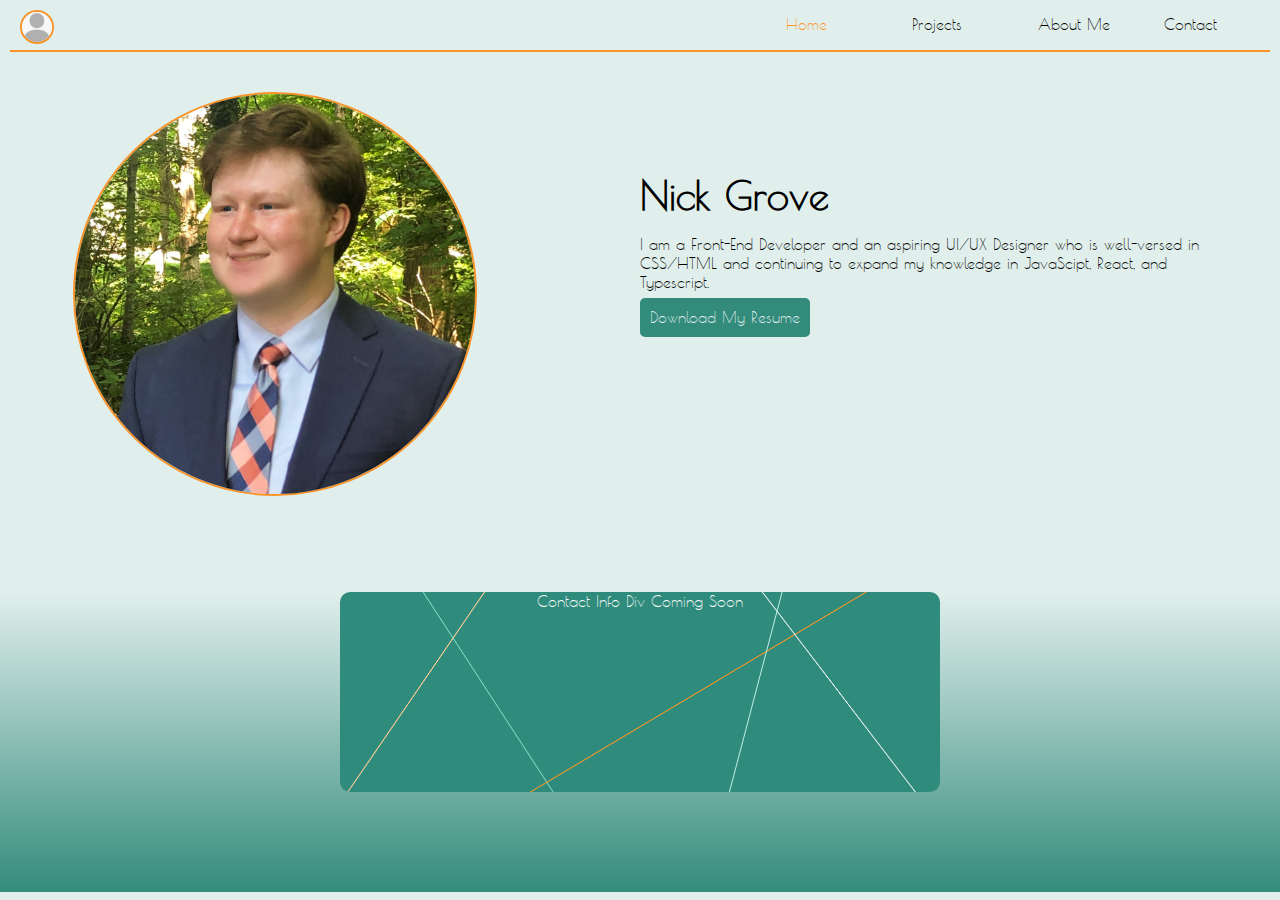
==== index.html @ d78f2d15 "First Commit: Landing Page Mostly Finished" ====
<!DOCTYPE html>
<html>
    <head>
        <meta charset="UTF-8">
        <link href="index.css" rel="stylesheet">
        <title>Nick Grove Development and Design</title>
    </head>

    <body>
        <div id='bar'>
            <ul id="info-bar">
                <li>
                    <img id='profile-pic' src="fonts_and_assets/generic_profile_pic.jpeg" alt="Test Profile Pic"
                    height="30px" width="30px">
                </li>
            </ul>

            <ul id="nav-bar">
                <li class="nav-bar-page">
                    <a href="index.html" id="current">Home</a>
                </li>
                <li class="nav-bar-page">
                    <a href="projects.html">Projects</a>
                </li>
                <li class="nav-bar-page">
                    <a href="about.html">About Me</a>
                </li>
                <li class="nav-bar-page">
                    <a href="contact.html">Contact</a>
                </li>
            </ul>
        </div>

        <div id="main-landing">
            <ul>
                <li id="picture">
                    <img src="fonts_and_assets/profile_pic.jpeg" id="about-pic" alt="Picture">
                </li>

                <li id="about">
                    <div>
                        <div id="name-div">Nick Grove</div>
                        <p>I am a Front-End Developer and an aspiring UI/UX Designer who is well-versed in 
                            CSS/HTML and continuing to expand my knowledge in JavaScipt, React, and Typescript.</p>
                        <a id="download-a" href="files/Resume.pdf" download>
                            <div id="download-button">Download My Resume</div>
                        </a> 
                    </div>
                </li>
            </ul>
        </div>

        <div id="contact-and-gradient">
            <div id="contact-div">
                <!-- <ul>
                    <li id="github">
                        <a href="https://github.com/Feauv">
                            <img src="fonts_and_assets/GitHub-Mark/PNG/GitHub-Mark-64px.png" alt="Github" height="30px" width="30px">
                        </a>
                    </li>
                    <li></li>
                    <li></li>
                </ul>
                <div id="email">
                    <img src="fonts_and_assets/email@2x.png" alt="email" height="25px" width="30px">
                </div>
                 -->
                Contact Info Div Coming Soon
            </div>
        </div>

    </body>
</html>

<!-- Finishing up contact div is all that is left on the landing page -->
---- index.css ----
/* Font Generation */
@font-face {
    font-family: 'poiret_one';
    src: url('font_and_assets/webfontkit-20200703-165336/poiretone-regular-webfont.woff2') format('woff2'),
         url('fonts_and_assets/webfontkit-20200703-165336/poiretone-regular-webfont.woff') format('woff');
    font-weight: normal;
    font-style: normal;

}

/* Body Setup */
body {
    font-family: 'poiret_one';
    background-color: #E1EFEC;
    padding: 0px;
    margin: 0px;
}

/* Nav Bar Setup */
#bar {
    border-bottom-style: solid;
    border-bottom-width: 2px;
    border-bottom-color: #FA9429;
    height: 50px;
    margin: 0 10px 0 10px;
    /*box-shadow: 0px 2px 0px #FA9429, 0px 4px 0px #FBCA92;*/
}

ul {
    list-style-type: none;
    padding: 0;
    margin: 0;
}

#nav-bar {
    margin-left: 60%;
    padding: 15px 0px 15px 0px;
    height: 50px;
}
/*  */

/* List Item Setup */
li {
    float: left;
}
.nav-bar-page {
    width: 25%;
}

/* a */
li img {
    display: inline;
}
#profile-pic {
    margin: 10px 10px 10px 10px;
    border-style: solid;
    border-width: 2px;
    border-color: #FA9429;
    border-radius: 30px;
}

/* div */
li div {
    display: inline;
}
#name {
    margin: 15px 10px 15px 0px;
}

#slash {
    margin: 15px 5px 15px 0px;
    color: gray;
}

#specialization {
    margin: 15px 0px 15px 5px;
    color: gray;
}

/* a */
li a {
    display: inline;
    padding: 0px 20px 0px 20px;
    text-decoration: none;
    color: black;
}

a {
    transition: color 1s;
}
a:hover {
    color: #FA9429;
}

#current {
    color: #FA9429;
}
/*  */

#main-landing {
    height: 400px;
    margin: 40px 0 0 0;
}

#picture {
    margin: 0;
    width: 38%;
    height: 400px;
}
#about-pic {
    margin-left: 15%;
    height: 400px;
    border-style: solid;
    border-width: 2px;
    border-color:#FA9429;
    border-radius: 400px;
}

#about {
    margin-left: 10%;
    padding: 80px 2% 0 2%;
    width: 46%;
}

#name-div {
    font-size: 40px;
    font-weight: bold;
}

#download-a {
    margin: 0;
    padding: 0;
}
#download-button {
    background-color: #338B7C;
    color: #E1EFEC;
    padding: 10px;
    margin: 0;
    border-radius: 5px;
}

#contact-and-gradient {
    margin: 0 0 0 0;
    padding: 0;
    height: 300px;
    width: 100%;
    background-image: linear-gradient(to bottom, #E1EFEC, #338B7C);
}

#contact-div {
    margin: 100px auto;
    padding: 0;
    height: 200px;
    width: 600px;
    background-image: url("fonts_and_assets/contact-box@2x.png");
    background-size: 600px 200px;
    border-radius: 10px;
    text-align: center;
    color: white;
}
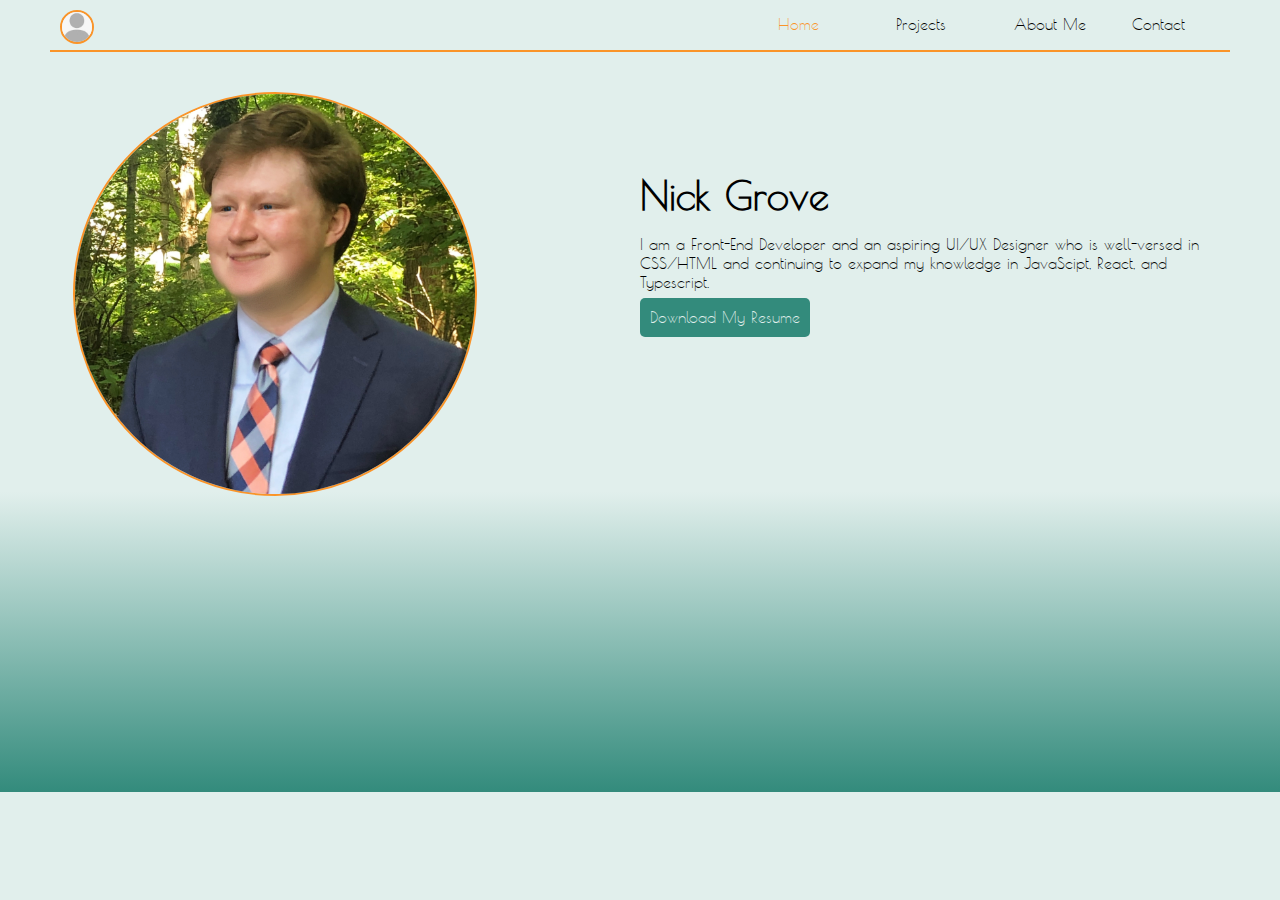
==== commit e5f50214: "Github Links Check" ====
--- a/index.html
+++ b/index.html
@@ -33,16 +33,16 @@
 
         <div id="main-landing">
             <ul>
-                <li id="picture">
-                    <img src="fonts_and_assets/profile_pic.jpeg" id="about-pic" alt="Picture">
+                <li id="landing-headshot-li">
+                    <img src="fonts_and_assets/profile_pic.jpeg" id="headshot" alt="Picture">
                 </li>
 
-                <li id="about">
+                <li id="landing-about-li">
                     <div>
-                        <div id="name-div">Nick Grove</div>
+                        <div id="name">Nick Grove</div>
                         <p>I am a Front-End Developer and an aspiring UI/UX Designer who is well-versed in 
                             CSS/HTML and continuing to expand my knowledge in JavaScipt, React, and Typescript.</p>
-                        <a id="download-a" href="files/Resume.pdf" download>
+                        <a id="download" href="files/Resume.pdf" download>
                             <div id="download-button">Download My Resume</div>
                         </a> 
                     </div>
@@ -51,8 +51,8 @@
         </div>
 
         <div id="contact-and-gradient">
-            <div id="contact-div">
-                <!-- <ul>
+            <!-- <div id="contact-div">
+                <ul>
                     <li id="github">
                         <a href="https://github.com/Feauv">
                             <img src="fonts_and_assets/GitHub-Mark/PNG/GitHub-Mark-64px.png" alt="Github" height="30px" width="30px">
@@ -64,9 +64,8 @@
                 <div id="email">
                     <img src="fonts_and_assets/email@2x.png" alt="email" height="25px" width="30px">
                 </div>
-                 -->
                 Contact Info Div Coming Soon
-            </div>
+            </div> -->
         </div>
 
     </body>
--- a/index.css
+++ b/index.css
@@ -1,4 +1,4 @@
-/* Font Generation */
+/* Font and Body Setup */
 @font-face {
     font-family: 'poiret_one';
     src: url('font_and_assets/webfontkit-20200703-165336/poiretone-regular-webfont.woff2') format('woff2'),
@@ -7,14 +7,17 @@
     font-style: normal;
 
 }
-
-/* Body Setup */
 body {
     font-family: 'poiret_one';
     background-color: #E1EFEC;
     padding: 0px;
     margin: 0px;
 }
+/**********/
+
+
+
+
 
 /* Nav Bar Setup */
 #bar {
@@ -22,7 +25,7 @@
     border-bottom-width: 2px;
     border-bottom-color: #FA9429;
     height: 50px;
-    margin: 0 10px 0 10px;
+    margin: 0 50px 0 50px;
     /*box-shadow: 0px 2px 0px #FA9429, 0px 4px 0px #FBCA92;*/
 }
 
@@ -37,7 +40,11 @@
     padding: 15px 0px 15px 0px;
     height: 50px;
 }
-/*  */
+/**********/
+
+
+
+
 
 /* List Item Setup */
 li {
@@ -63,19 +70,6 @@
 li div {
     display: inline;
 }
-#name {
-    margin: 15px 10px 15px 0px;
-}
-
-#slash {
-    margin: 15px 5px 15px 0px;
-    color: gray;
-}
-
-#specialization {
-    margin: 15px 0px 15px 5px;
-    color: gray;
-}
 
 /* a */
 li a {
@@ -84,30 +78,36 @@
     text-decoration: none;
     color: black;
 }
+#current {
+    color: #FA9429;
+}
 
+/* Link Transition and Hover Setup */
 a {
     transition: color 1s;
 }
 a:hover {
     color: #FA9429;
 }
+/**********/
 
-#current {
-    color: #FA9429;
-}
-/*  */
 
+
+
+
+/* Landing Setup */
 #main-landing {
     height: 400px;
     margin: 40px 0 0 0;
 }
 
-#picture {
+/* Headshot */
+#landing-headshot-li {
     margin: 0;
     width: 38%;
     height: 400px;
 }
-#about-pic {
+#headshot {
     margin-left: 15%;
     height: 400px;
     border-style: solid;
@@ -116,18 +116,17 @@
     border-radius: 400px;
 }
 
-#about {
+/* About */
+#landing-about-li {
     margin-left: 10%;
     padding: 80px 2% 0 2%;
     width: 46%;
 }
-
-#name-div {
+#name {
     font-size: 40px;
     font-weight: bold;
 }
-
-#download-a {
+#download {
     margin: 0;
     padding: 0;
 }
@@ -138,16 +137,22 @@
     margin: 0;
     border-radius: 5px;
 }
+/**********/
 
+
+
+
+
+/* Contact Box Setup (In-Progress) */
 #contact-and-gradient {
     margin: 0 0 0 0;
     padding: 0;
     height: 300px;
     width: 100%;
+    transition: background-image 1s;
     background-image: linear-gradient(to bottom, #E1EFEC, #338B7C);
 }
-
-#contact-div {
+/* #contact-div {
     margin: 100px auto;
     padding: 0;
     height: 200px;
@@ -157,5 +162,5 @@
     border-radius: 10px;
     text-align: center;
     color: white;
-}
-
+} */
+/**********/
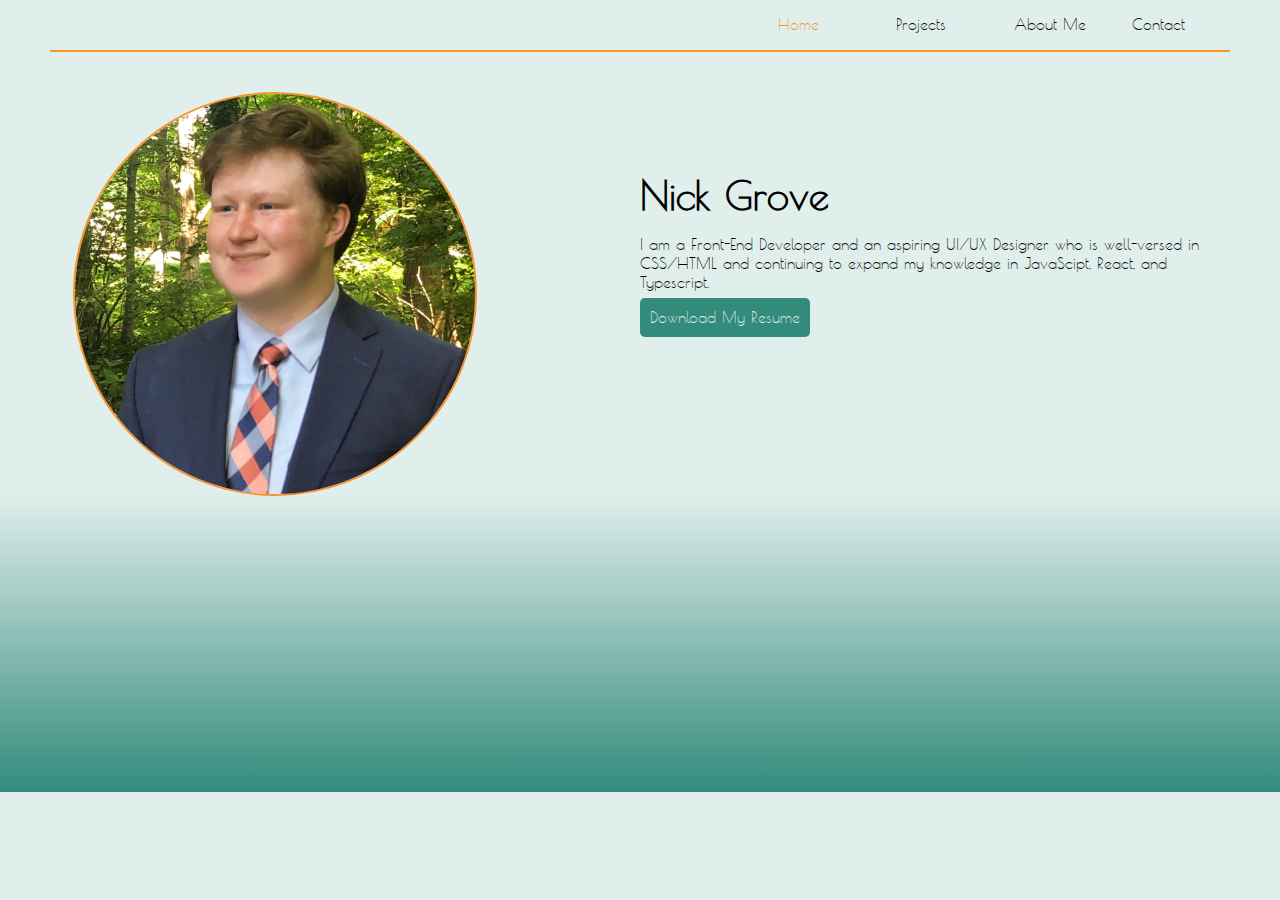
==== commit a9147ea1: "SplitNote Description Finished" ====
--- a/index.html
+++ b/index.html
@@ -8,12 +8,12 @@
 
     <body>
         <div id='bar'>
-            <ul id="info-bar">
+            <!-- <ul id="info-bar">
                 <li>
                     <img id='profile-pic' src="fonts_and_assets/generic_profile_pic.jpeg" alt="Test Profile Pic"
                     height="30px" width="30px">
                 </li>
-            </ul>
+            </ul> -->
 
             <ul id="nav-bar">
                 <li class="nav-bar-page">
